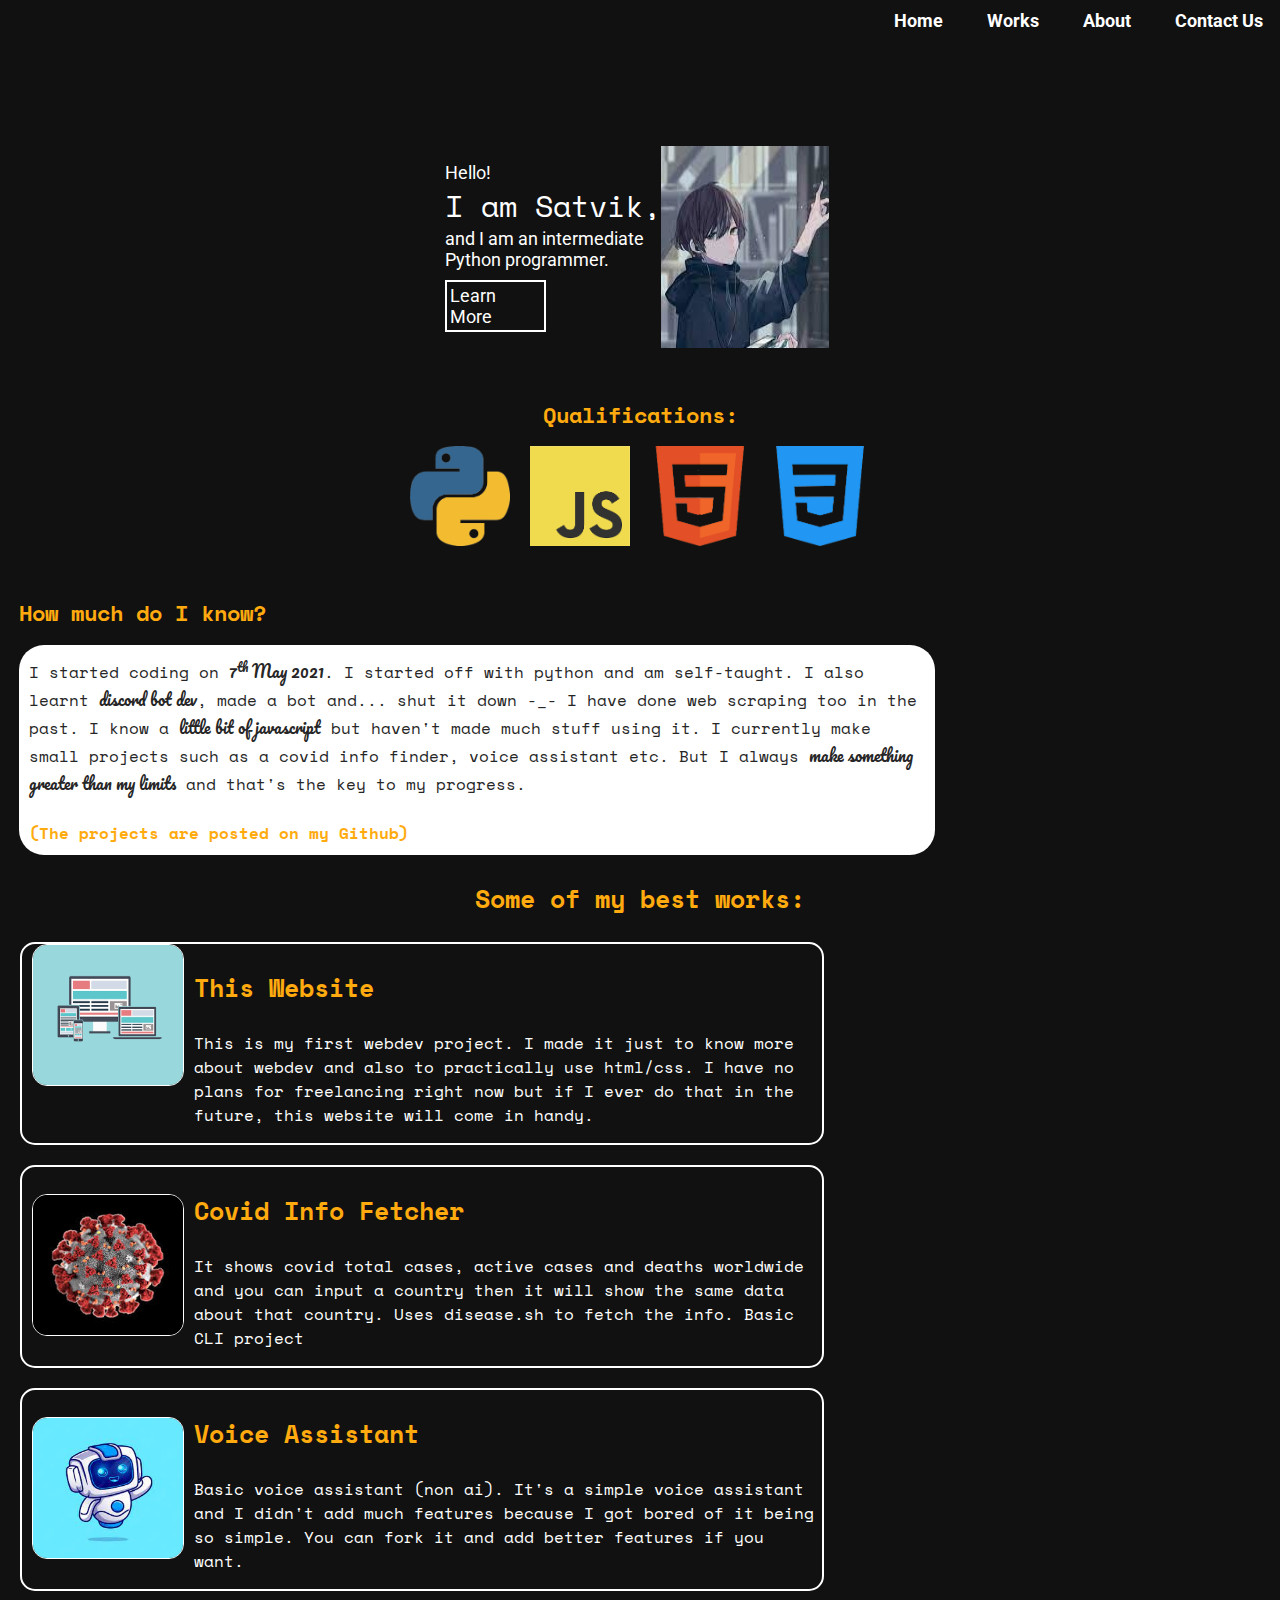
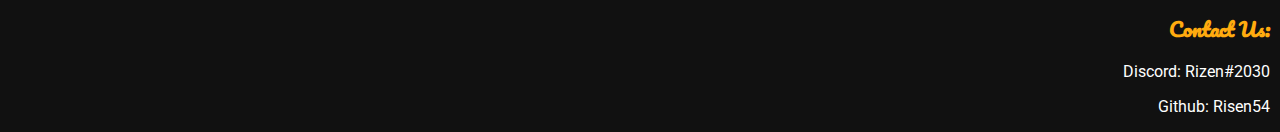
==== index.html @ f710adb7 "Add files via upload" ====
<!DOCTYPE html>

<html>
    <head>
        <meta charset="UTF-8">
        <meta name="viewport" content="width=device-width, initial-scale=1.0">
        <meta name="description" content="Hello!">
        <!-- <meta name="robots" content="INDEX, FOLLOW"> -->

        <title>Satvik Pandey</title>

        <!--CSS & JS-->
        <!-- <link rel="stylesheet" href="styles.css"> -->
        <link id="theme" rel="stylesheet" href="css/styles.css">

    </head>

    <body>
        <nav id="navbar" class="links">
            <ul>
                <li><a href="#contacts">Contact Us</a></li>
                <li><a href="about.html">About</a></li>
                <li><a href="#works">Works</a></li>
                <li><a href="index.html">Home</a></li>
            </ul>
        </nav>

        <div id="AboutMe">
            <p>
                <span id="about-hello">Hello!</span>
                <br>
                <span id="about-iam">I am Satvik,</span>
                <br>
                <span id="about-coder">and I am an intermediate <br>Python programmer.</span>
                <br>
                <a href="about.html" id="learn-more">Learn More</a>
            </p>
            <img src="imgs/anime-prof.jpg" alt="prof-pic" id="prof-pic">
        </div>

        <h3 id="qualifications-heading" class="heading">Qualifications:</h3>
        <div id="qualifications">
            <img src="imgs/python.png" alt="Python" class="lang">
            <img src="imgs/javascript.png" alt="JavaScript" class="lang">
            <img src="imgs/html.png" alt="HTML" class="lang">
            <img src="imgs/css.png" alt="CSS" class="lang">
        </div>

        <div id="qualifications-detail">
            <h3 class="heading" id="qualifications-detail-heading">How much do I know?</h3>
            <p class="para">
                I started coding on <span class="emphasized-text">7<sup>th</sup> May 2021</span>. I started off with python and am self-taught. I also learnt <span class="emphasized-text">discord bot dev</span>, made a bot and... shut it down -_- I have done web scraping too in the past. I know a <span class="emphasized-text">little bit of javascript</span> but haven't made much stuff using it. I currently make small projects such as a covid info finder, voice assistant etc. But I always <span class="emphasized-text">make something greater than my limits</span> and that's the key to my progress.
                <br>
                <br>
                <a href="https://github.com/Risen54?tab=repositories" class="intext-link">(The projects are posted on my Github)</a>
            </p>
        </div>

            <div id="works">
                <h3 id="works-heading">Some of my best works:</h1>
                <div class="work">
                    <a>
                        <img src="imgs/site-img.png" alt="Website img" class="work-img" style="margin: auto 10px;">
                    </a>
                    <div class="work-content">
                        <h3 class="work-heading">This Website</h3>
                        <p class="work-para">This is my first webdev project. I made it just to know more about webdev and also to practically use html/css. I have no plans for freelancing right now but if I ever do that in the future, this website will come in handy.</p>
                    </div>
                </div>

                <div class="work">
                    <a href="https://github.com/Risen54/covid-finder" class="work-link">
                        <img src="imgs/covid.jpg" alt="covid" class="work-img">
                    </a>
                    <div class="work-content">
                        <h3 class="work-heading">Covid Info Fetcher</h3>
                        <p class="work-para">It shows covid total cases, active cases and deaths worldwide and you can input a country then it will show the same data about that country. Uses disease.sh to fetch the info. Basic CLI project</p>
                    </div>
                </div>

                <div class="work">
                    <a href="https://github.com/Risen54/fantastic-palm-tree" class="work-link">
                        <img src="imgs/bot.jpg" alt="voice-assistant" class="work-img">
                    </a>
                    <div class="work-content">
                        <h3 class="work-heading">Voice Assistant</h3>
                        <p class="work-para">Basic voice assistant (non ai). It's a simple voice assistant and I didn't add much features because I got bored of it being so simple. You can fork it and add better features if you want.</p>
                    </div>
                </div>
            </div>

        <footer id="footer">
            <h3 id="contacts-heading">Contact Us:</h3>
            <ul id="contacts">
                <p class="contact">Discord: Rizen#2030</p>
                <p class="contact">Github: Risen54</p>
            </ul>
        </footer>

        <script src="script.js"></script>
    </body>
<html>
---- css/styles.css ----
@import url('https://fonts.googleapis.com/css2?family=Pacifico&family=Roboto:wght@100;300;400;500;700&family=Space+Mono:wght@400;700&display=swap');

html{
    scroll-behavior:smooth;
}

body{
    margin: 0px;
    padding: 0px;
    background: #111;
}

.heading{
    display: block;
    margin: auto;
    margin-top: 20px;

    font-family: 'Roboto', monospace;
    text-align: center;
    font-size: 22px;
    color: #ffab0f;
}

.links a:hover{
    color: #78c7ff;
    padding: 1px;
}

.intext-link{
    text-decoration: none;
    font-weight: bold;
    color: #ffab0f;
}

.emphasized-text{
    font-family: 'Pacifico', cursive;
    font-weight: lighter;
}

.para{
    width: 70%;
    margin-left: 1.5%;

    background-color: #ffffff;
    border: 1px;
    border-radius: 25px;
    padding: 10px;

    font-family: 'Space Mono', monospace;
    font-size: 16px;
    color: #262626;
}

#header {
    margin-top: 10px;
}

#navbar a{
    padding: 3px;
    border: 2px;

    margin-left: 10px;
    text-decoration: none;
    display: inline;
    font-family: 'Roboto', monospace;
    color: #ffffff;
    font-size: 20px;
}
#navbar a:hover{
    color: #ffab0f;
}

#navbar ul{
    display: inline;
    overflow: auto;
}

#navbar li{
    float: right;
    list-style: none;
    padding: 10px 10px;
}
#navbar li a{
    padding: 7px 7px;
    
    text-decoration: none;
    color: #ffffff;
    font-family: 'Roboto', monospace;
    font-weight: bold;
    font-size: 18px;
}
#navbar li a:hover{
    border-bottom: 2px solid #ffab0f;
    color: #ffab0f;
}

#AboutMe{
    display: flex;

    width: 390px;
    margin: auto;
    margin-top: 10%;
    
    color: white;
}
#about-hello{
    font-family: 'Roboto', sans-serif;
    font-size: 18px;
}
#about-iam{
    font-family: 'Space Mono', monospace;
    font-size: 30px;
}
#about-coder{
    font-family: 'Roboto', sans-serif;
    font-size: 18px;
}

#learn-more{
    display: block;
    width: 91px;
    text-decoration: none;
    font-family: 'Roboto', sans-serif;
    font-size: 18px;
    color: white;
    border: 2px solid white;
    padding: 3px;
    margin-top: 10px;
}
#AboutMe a:hover{
    background-color: white;
    color: #ffab0f;
}

#qualifications-heading{
    font-family: 'Space Mono', monospace;
    margin-top: 50px;
    margin-bottom: 5px;
}
#qualifications{
    display: flex;
    margin: auto;
    
    align-items: center;
    justify-content: center;
    max-width: 480px;
}

#qualifications-detail{
    margin-top: 40px;
}
#qualifications-detail-heading{
    font-family: 'Space Mono', monospace;
    text-align: left;
    margin-left: 1.5%;
    color: #ffab0f;
}

.lang{
    width: 100px;
    height: 100px;
    padding: 10px;
}

#works-heading{
    font-family: 'Space Mono', monospace;
    font-size: 25px;
    text-align: center;
    color: #ffab0f;
}

.work{
    display: flex;
    width: 800px;
    margin-left: 20px;
    margin-top: 20px;
    border: 2px solid white;
    border-radius: 15px;
}
.work-img{
    height: 140px;
    width: 150px;
    border: 1px solid white;
    border-radius: 15px;
}
.work-link{
    margin: auto 10px;
}
.work-heading{
    font-family: 'Space Mono', monospace;
    font-size: 25px;
    color: #ffab0f;
}
.work-para{
    font-family: 'Space Mono', monospace;
    font-weight: 500;
    color: white;
}

#footer{
    margin-top: 20px;
}

#contacts-heading{
    display: block;
    margin: auto;
    margin-top: 20px;
    margin-right: 10px;

    font-family: 'Pacifico', cursive;
    text-align: right;
    font-size: 20px;
    color: #ffab0f;
}

.contact{
    font-family: 'Roboto', sans-serif;
    text-align: right;
    margin-right: 10px;
    color: #ffffff;
}

@media only screen and (max-width: 525px){
    #navbar li a{
        font-size: 10px;
        padding: 4px;
        color: #ffab0f;
    }

    #AboutMe{
        flex-direction: column-reverse;
        text-align: center;
    }
    #prof-pic{
        margin: auto;
        height: 40%;
        width: 40%;
    }
    #about-coder{
        display: none;
    }
    #learn-more{
        margin: auto;
    }

    #qualifications{
        flex-direction: column;
    }
    #qualifications-detail{
        display: none;
    }

    .work{
        flex-direction: column;
        justify-content: center;
        text-align: center;
        width: auto;
        margin: 20px auto;
    }
    .work-para{
        display: none;
    }
    .work-img{
        margin: 0px;
        margin-top: 10px;
    }
}
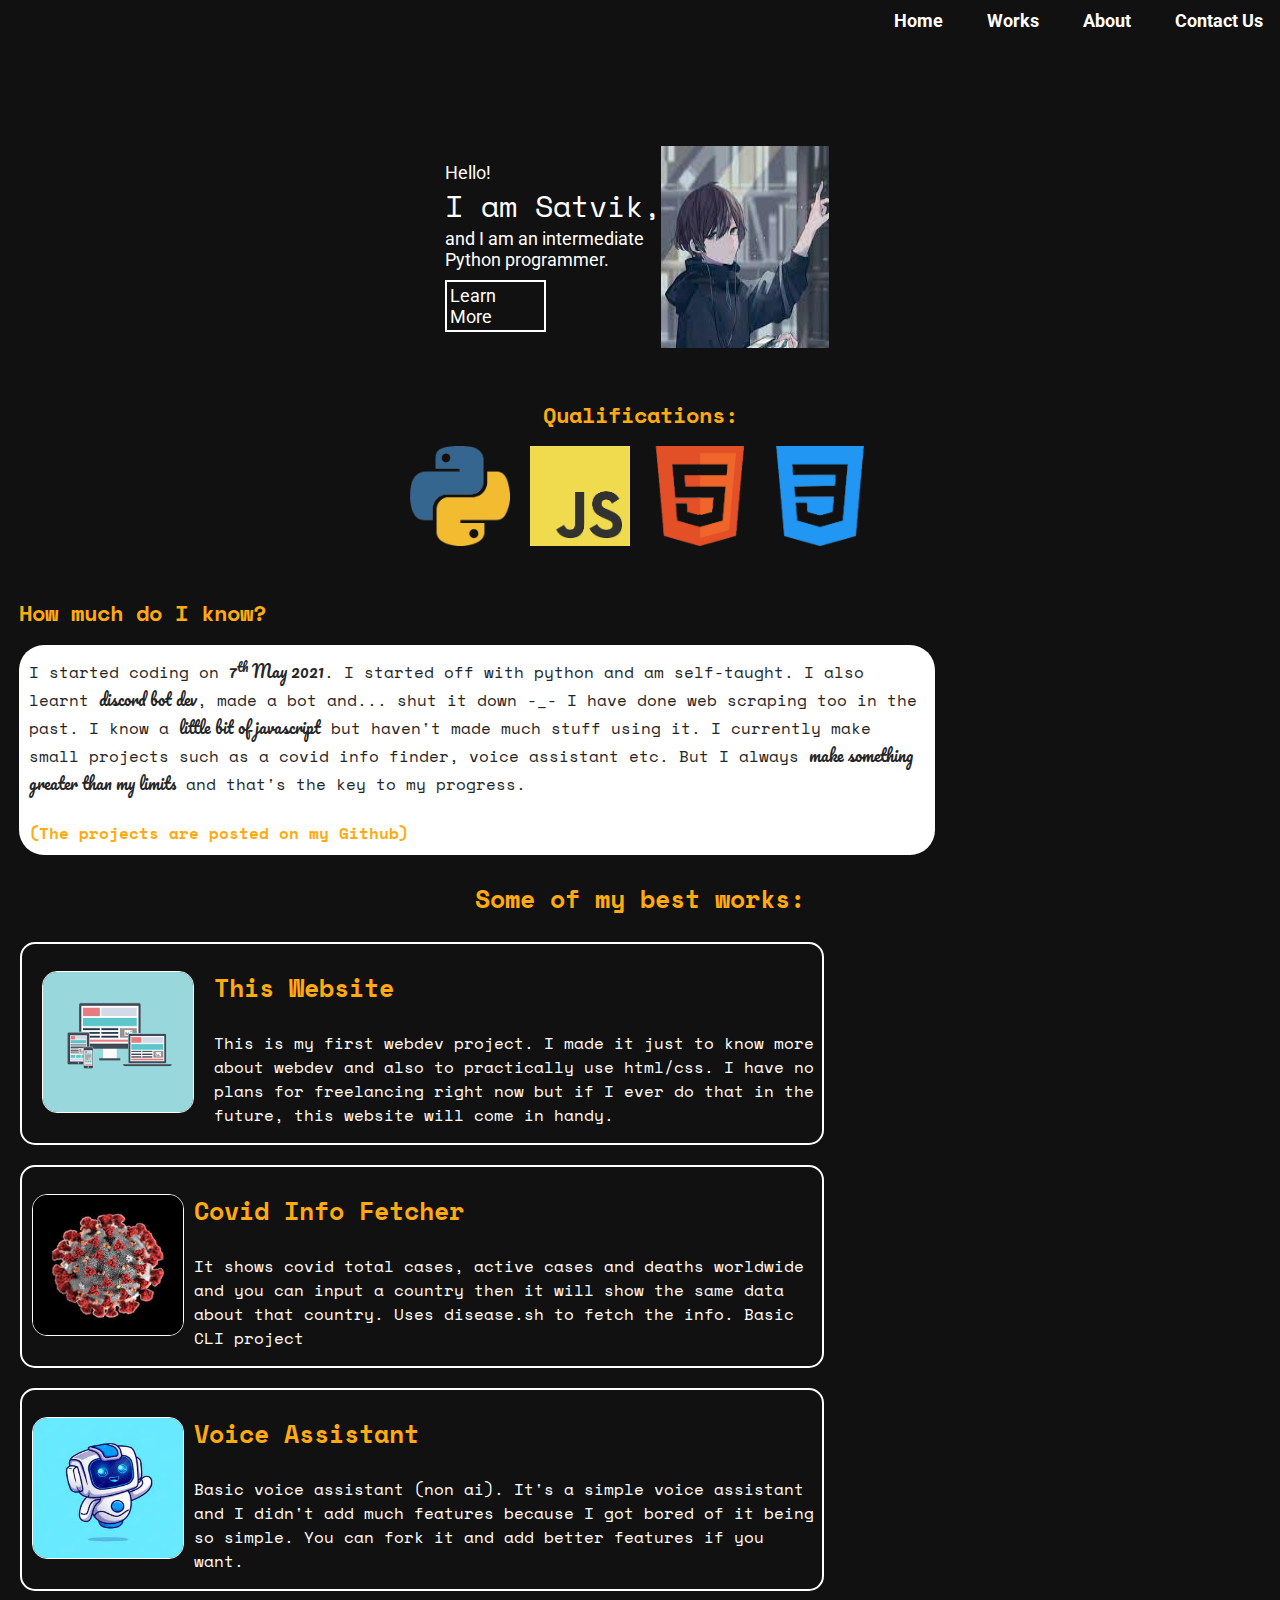
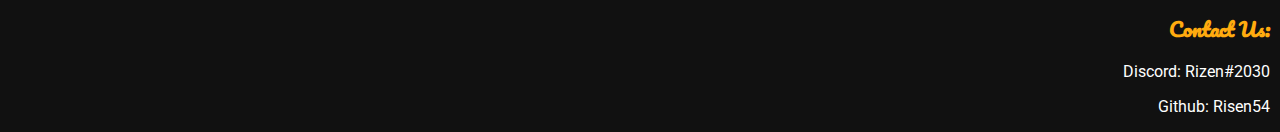
==== commit 7dbd323b: "fix website image in works" ====
--- a/index.html
+++ b/index.html
@@ -59,7 +59,7 @@
             <div id="works">
                 <h3 id="works-heading">Some of my best works:</h1>
                 <div class="work">
-                    <a>
+                    <a class="work-link">
                         <img src="imgs/site-img.png" alt="Website img" class="work-img" style="margin: auto 10px;">
                     </a>
                     <div class="work-content">
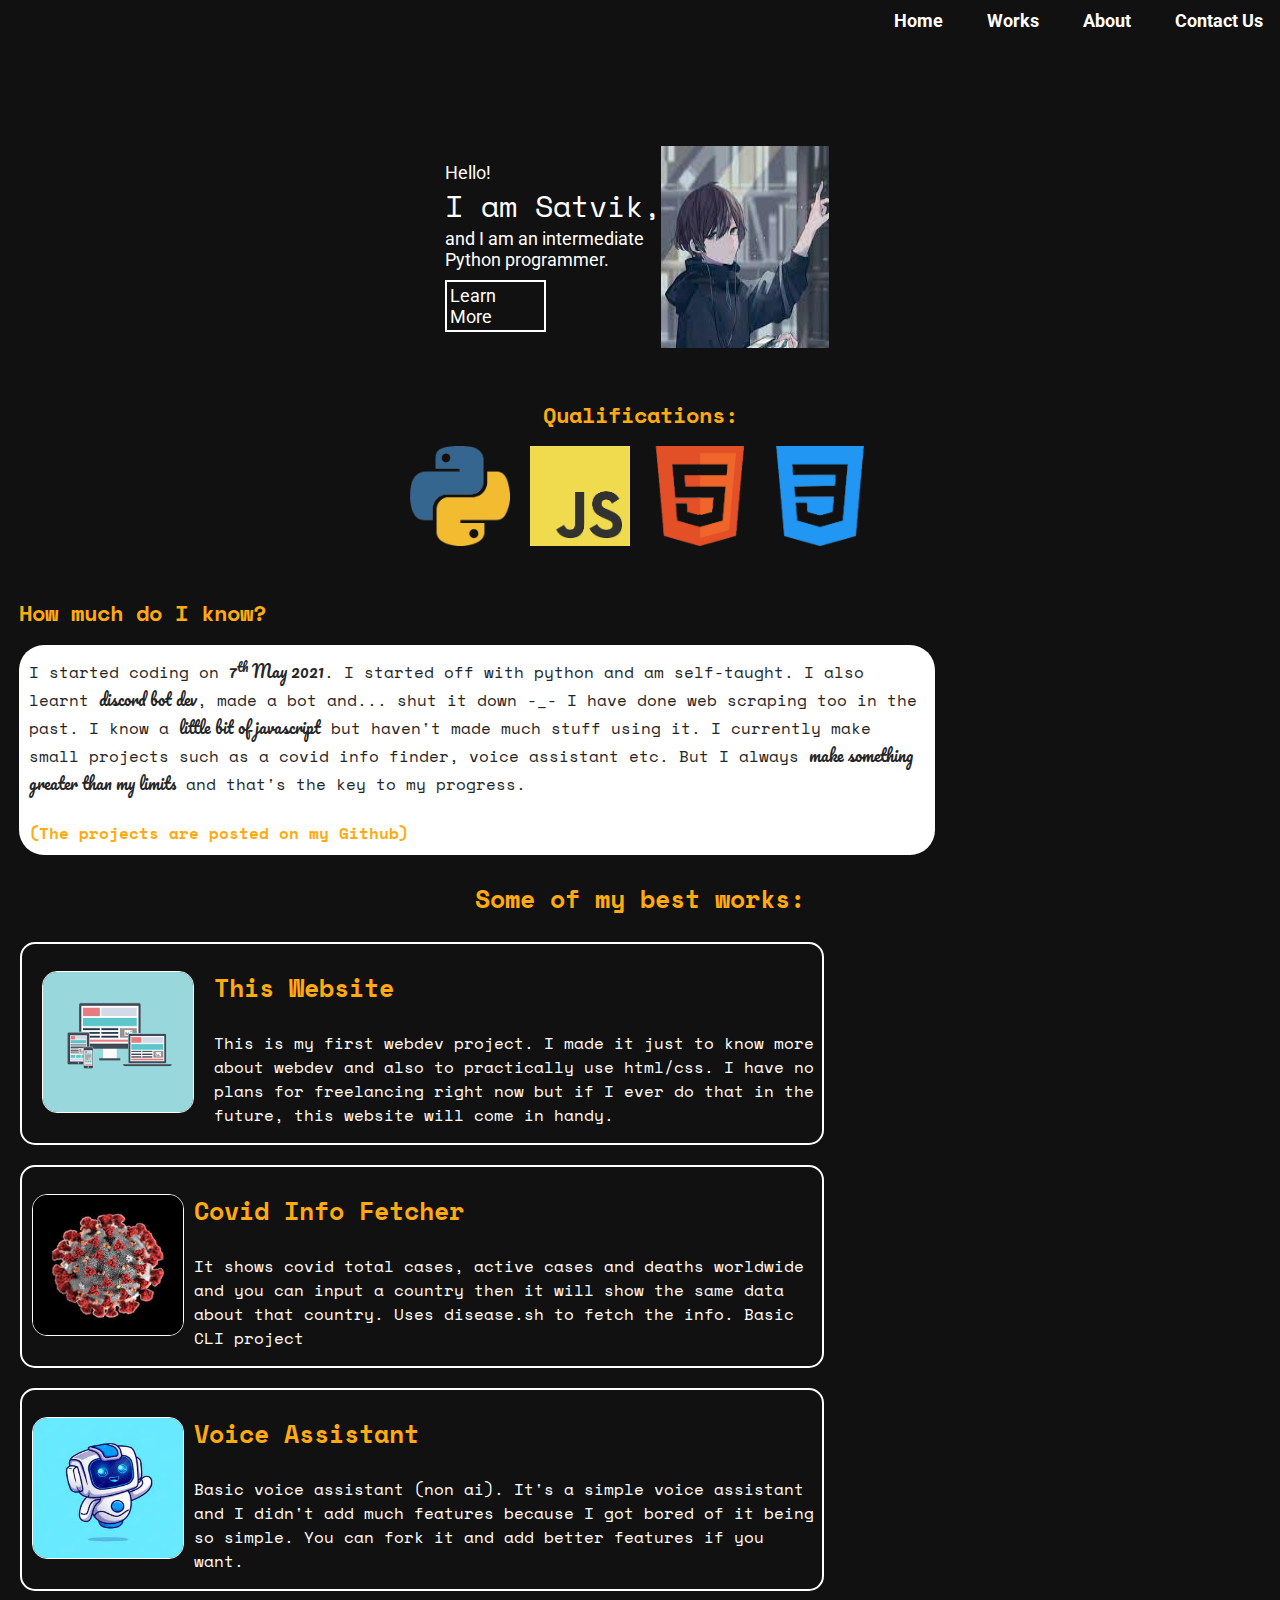
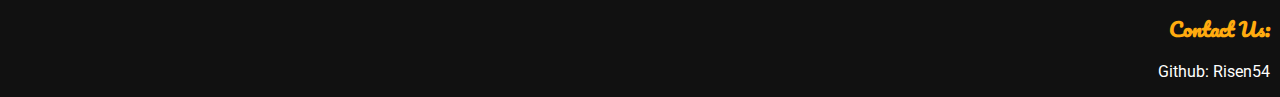
==== commit a8482138: "Update index.html" ====
--- a/index.html
+++ b/index.html
@@ -92,7 +92,6 @@
         <footer id="footer">
             <h3 id="contacts-heading">Contact Us:</h3>
             <ul id="contacts">
-                <p class="contact">Discord: Rizen#2030</p>
                 <p class="contact">Github: Risen54</p>
             </ul>
         </footer>
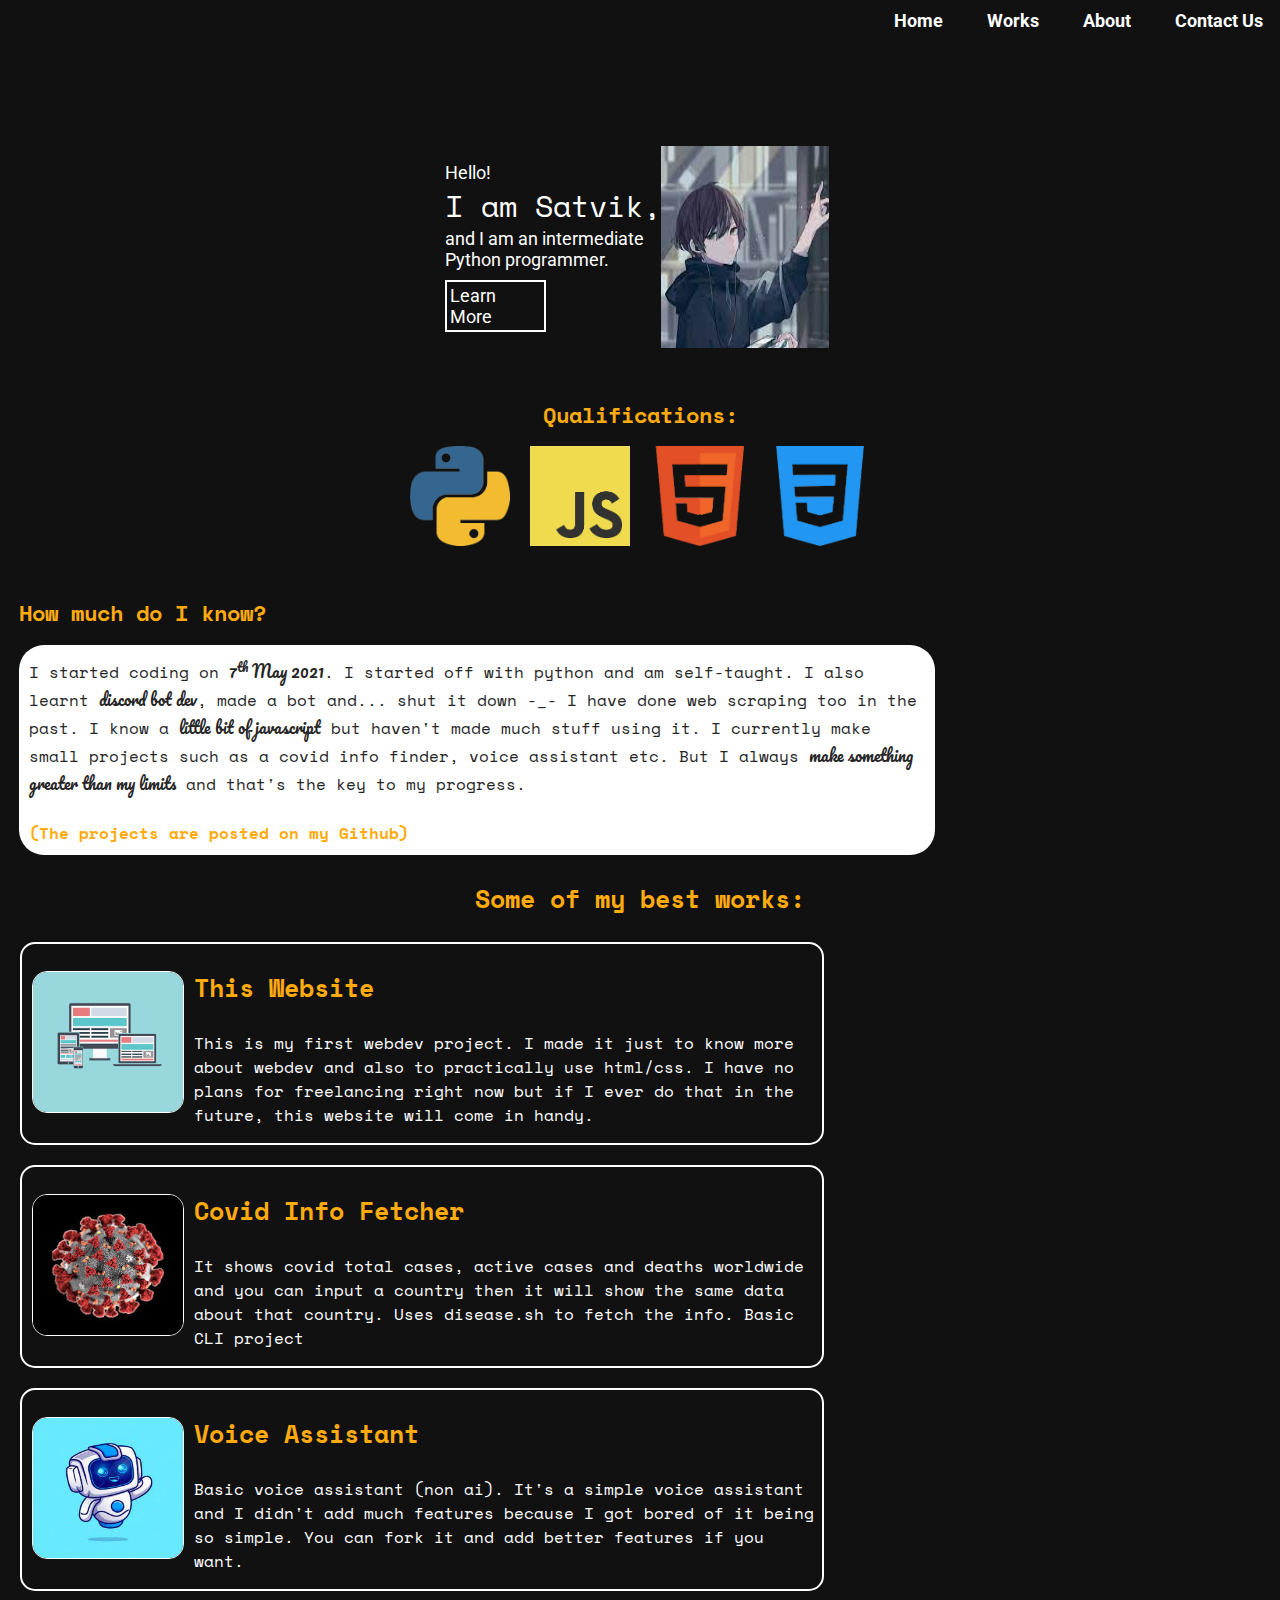
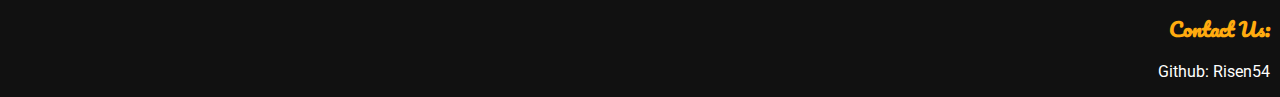
==== commit 7ba1afe3: "Update index.html" ====
--- a/index.html
+++ b/index.html
@@ -60,7 +60,7 @@
                 <h3 id="works-heading">Some of my best works:</h1>
                 <div class="work">
                     <a class="work-link">
-                        <img src="imgs/site-img.png" alt="Website img" class="work-img" style="margin: auto 10px;">
+                        <img src="imgs/site-img.png" alt="Website img" class="work-img">
                     </a>
                     <div class="work-content">
                         <h3 class="work-heading">This Website</h3>
